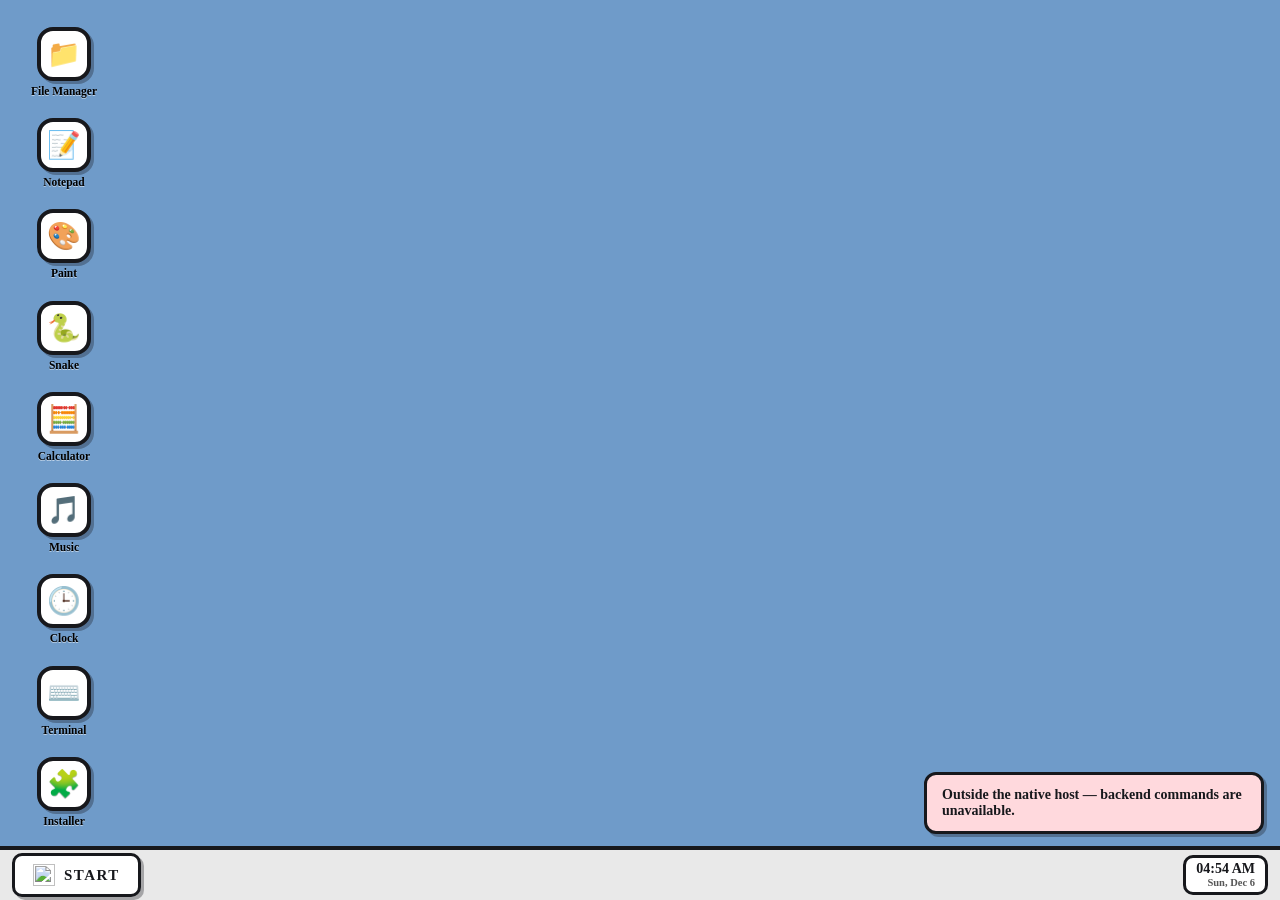
==== wwwroot/index.html @ 247788a1 "Build ByteSize OS desktop shell Add a .NET 8 WinForms host with WebView2 and a JavaScript message br" ====
<!DOCTYPE html>
<html lang="en">
<head>
  <meta charset="utf-8" />
  <meta name="viewport" content="width=device-width, initial-scale=1, viewport-fit=cover" />
  <meta http-equiv="Content-Security-Policy"
        content="default-src 'self'; style-src 'self' 'unsafe-inline'; script-src 'self' 'unsafe-inline'; img-src 'self' data: blob:; frame-src 'self' data: blob: about:; child-src 'self' data: blob: about:; object-src 'none';" />
  <title>ByteSize OS</title>
  <link rel="icon" href="/assets/app-icon.png" />
  <link rel="stylesheet" href="css/style.css" />
</head>
<body>
  <div class="os" id="os">
    <!-- Desktop: wallpapers live in assets/wallpapers (default Kat) -->
    <div class="desktop" id="desktop">
      <div class="desktop__pattern" aria-hidden="true"></div>

      <!-- Left dock -->
      <aside class="dock" id="dock" aria-label="Applications"></aside>

      <!-- Window layer -->
      <main class="windows" id="windows" aria-label="Open windows"></main>

      <!-- Bottom taskbar -->
      <footer class="taskbar" id="taskbar">
        <button class="start-button" id="start-button">
          <img class="start-button__icon" src="/assets/app-icon.png" alt="" /> START
        </button>
        <div class="taskbar__items" id="taskbar-items"></div>
        <div class="taskbar__clock" id="taskbar-clock">
          <span id="clock-time">--:--</span>
          <small id="clock-date">—</small>
        </div>
      </footer>

      <!-- Start menu -->
      <div class="start-menu" id="start-menu" hidden>
        <div class="start-menu__title">ByteSize <b>OS</b></div>
        <div class="start-menu__stats" id="start-menu__stats">
          <span>CPU <b id="sm-cpu">—</b></span>
          <span>RAM <b id="sm-ram">—</b></span>
        </div>
        <div class="start-menu__apps" id="start-menu__apps"></div>
      </div>
    </div>
  </div>

  <div class="toasts" id="toasts" aria-live="polite"></div>
  <div class="modal-host" id="modal-host" hidden></div>

  <script src="js/bridge.js"></script>
  <script src="js/app.js"></script>
</body>
</html>
---- wwwroot/css/style.css ----
/* ==========================================================================
   ByteSize OS — "Family A" theme
   Playful retro cartoon shell: bold outlines, chunky shadows, vibrant accents.
   ========================================================================== */

:root {
  --ink: #17181c;
  --desktop-1: #86add6;
  --desktop-2: #6f9bc9;
  --panel: #ffffff;
  --taskbar: #e9e9e9;
  --accent: #4cc2ff;
  --good: #2ed573;
  --warn: #ffb547;
  --bad: #ff4757;
  --font: "Comic Sans MS", "Chalkboard SE", "Comic Neue", "Segoe Print", "Bradley Hand", cursive;
  --hard-shadow: 6px 6px 0 rgba(23, 24, 28, 0.30);
  --hard-shadow-sm: 3px 3px 0 rgba(23, 24, 28, 0.32);
}

* { box-sizing: border-box; }

html, body {
  margin: 0;
  height: 100%;
  overflow: hidden;
  background: var(--desktop-2);
  color: var(--ink);
  font-family: var(--font);
  font-size: 14px;
  -webkit-user-select: none;
  user-select: none;
  cursor: default;
}

button, input, textarea { font-family: inherit; color: inherit; }
button { cursor: pointer; }

::-webkit-scrollbar { width: 14px; height: 14px; }
::-webkit-scrollbar-track { background: rgba(23, 24, 28, 0.08); }
::-webkit-scrollbar-thumb {
  background: #b7c6d8;
  border: 3px solid var(--panel);
  border-radius: 999px;
}
::-webkit-scrollbar-thumb:hover { background: #9fb2c8; }

/* Desktop ------------------------------------------------------------------ */
.os { position: fixed; inset: 0; }
.desktop {
  position: absolute;
  inset: 0;
  background-color: var(--desktop-2);
}

/* Default wallpaper: Kat */
#desktop {
  background-image: url("/assets/wallpapers/katdefaultbackground.png");
  background-size: cover;
  background-position: center;
  background-repeat: no-repeat;
}

/* Classic Blueprint Grid */
body[data-wallpaper="blueprint"] #desktop {
  background-color: #1c4f86;
  background-image:
    linear-gradient(rgba(255, 255, 255, 0.22) 1px, transparent 1px),
    linear-gradient(90deg, rgba(255, 255, 255, 0.22) 1px, transparent 1px);
  background-size: 32px 32px, 32px 32px;
  background-position: center, center;
  background-repeat: repeat, repeat;
}

/* The dotted texture only reads well on flat colors, so it sleeps during
   image wallpapers. */
.desktop__pattern { display: none; }

/* Custom wallpaper is applied as an inline background by JS. */

/* Left dock ---------------------------------------------------------------- */
.dock {
  position: absolute;
  left: 10px;
  top: 10px;
  bottom: 64px;
  width: 108px;
  display: flex;
  flex-direction: column;
  align-items: center;
  gap: 4px;
  padding: 8px 6px;
  overflow-y: auto;
  overflow-x: hidden;
  z-index: 20;
}
.dock::-webkit-scrollbar { width: 8px; }
.dock::-webkit-scrollbar-thumb { border-width: 2px; }

.dock__icon {
  display: flex;
  flex-direction: column;
  align-items: center;
  gap: 4px;
  width: 96px;
  padding: 6px 2px 4px;
  border-radius: 16px;
  border: 3px solid transparent;
  background: transparent;
}
.dock__icon:hover { background: rgba(255, 255, 255, 0.45); border-color: var(--ink); }
.dock__icon:active { transform: translateY(2px); }

.dock__glyph {
  display: grid;
  place-items: center;
  width: 54px;
  height: 54px;
  font-size: 27px;
  border-radius: 16px;
  background: #fff;
  border: 4px solid var(--ink);
  box-shadow: var(--hard-shadow-sm);
}
.dock__label {
  font-size: 11.5px;
  font-weight: 700;
  color: #000;
  text-align: center;
  line-height: 1.15;
  text-shadow: 0 1px 0 rgba(255, 255, 255, 0.55);
}

body.hide-dock-labels .dock__label { display: none; }
body.hide-dock-labels .dock__icon { padding: 6px 2px 8px; }

/* Window layer ------------------------------------------------------------- */
.windows {
  position: absolute;
  inset: 8px 8px 62px 124px;
  overflow: hidden;
  pointer-events: none;
  z-index: 100;
}

.window {
  position: absolute;
  display: flex;
  flex-direction: column;
  min-width: 340px;
  min-height: 220px;
  background: var(--panel);
  border: 4px solid var(--ink);
  border-radius: 14px;
  box-shadow: var(--hard-shadow);
  overflow: hidden;
  pointer-events: auto;
  animation: pop-in 0.14s ease-out;
}
@keyframes pop-in {
  from { opacity: 0; transform: translateY(10px) scale(0.97); }
  to   { opacity: 1; transform: none; }
}
.window--focused { box-shadow: 8px 8px 0 rgba(23, 24, 28, 0.42); }
.window--maximized { border-radius: 8px; }

/* Window styles — pick one in Settings → Appearance.
   The base look above is "drawn"; the others layer on top. */
body[data-window-style="bubbly"] .window { border-radius: 26px; }
body[data-window-style="bubbly"] .window__bar { border-radius: 21px 21px 0 0; }
body[data-window-style="bubbly"] .notch { border-radius: 50%; }
body[data-window-style="bubbly"] .window__resize { border-radius: 0 0 20px 0; }

body[data-window-style="1995"] .window {
  border-radius: 0;
  border: 3px solid #000;
  background: #c0c0c0;
  box-shadow: 2px 2px 0 rgba(0, 0, 0, 0.5);
}
body[data-window-style="1995"] .window--focused { box-shadow: 3px 3px 0 rgba(0, 0, 0, 0.55); }
body[data-window-style="1995"] .window__bar {
  border-radius: 0;
  background: linear-gradient(90deg, #000080, #1084d0);
}
body[data-window-style="1995"] .window__title { color: #fff; text-shadow: none; }
body[data-window-style="1995"] .window__icon { filter: none; }
body[data-window-style="1995"] .window__body { background: #c0c0c0; }
body[data-window-style="1995"] .notch {
  border-radius: 0;
  border: 2px outset #ffffff;
  background: #c0c0c0;
  box-shadow: none;
  transition: none;
}
body[data-window-style="1995"] .notch--min,
body[data-window-style="1995"] .notch--max,
body[data-window-style="1995"] .notch--close { background: #c0c0c0; }
body[data-window-style="1995"] .notch:hover,
body[data-window-style="1995"] .notch:active { transform: none; }

body[data-window-style="squares"] .window { border-radius: 0; border-width: 5px; }
body[data-window-style="squares"] .window__bar { border-radius: 0; }
body[data-window-style="squares"] .notch { border-radius: 6px; }
body[data-window-style="squares"] .window__resize { border-radius: 0; }

.window__bar {
  display: flex;
  align-items: center;
  gap: 10px;
  height: 46px;
  padding: 0 8px 0 14px;
  background: var(--app-accent, var(--accent));
  cursor: grab;
}
.window__bar:active { cursor: grabbing; }
.window__icon { font-size: 18px; filter: drop-shadow(0 1px 0 rgba(255, 255, 255, 0.5)); }
.window__title {
  flex: 1;
  font-size: 15.5px;
  font-weight: 700;
  color: var(--ink);
  white-space: nowrap;
  overflow: hidden;
  text-overflow: ellipsis;
  text-shadow: 0 1px 0 rgba(255, 255, 255, 0.45);
}

/* Custom "notch" controls */
.notches { display: flex; gap: 7px; }
.notch {
  width: 27px;
  height: 27px;
  padding: 0;
  border-radius: 50%;
  border: 3px solid var(--ink);
  background: #fff;
  color: var(--ink);
  font-size: 13px;
  font-weight: 800;
  line-height: 1;
  display: grid;
  place-items: center;
  box-shadow: 2px 2px 0 rgba(23, 24, 28, 0.38);
  transition: transform 0.08s ease;
}
.notch:hover { transform: translateY(-1px); }
.notch:active { transform: translateY(1px); box-shadow: 1px 1px 0 rgba(23, 24, 28, 0.38); }
.notch--min { background: #fff4c2; }
.notch--max { background: #c9f7d8; }
.notch--close { background: #ffd2d6; }

.window__body { flex: 1; overflow: auto; padding: 14px; color: var(--ink); }

.window__resize {
  position: absolute;
  right: 0;
  bottom: 0;
  width: 20px;
  height: 20px;
  cursor: nwse-resize;
  background: linear-gradient(135deg, transparent 52%, rgba(23, 24, 28, 0.4) 52%);
}

/* Taskbar ------------------------------------------------------------------ */
.taskbar {
  position: absolute;
  left: 0;
  right: 0;
  bottom: 0;
  height: 54px;
  display: flex;
  align-items: center;
  gap: 10px;
  padding: 0 12px;
  background: var(--taskbar);
  border-top: 4px solid var(--ink);
  z-index: 500;
}

.start-button {
  display: flex;
  align-items: center;
  gap: 9px;
  padding: 8px 18px;
  border: 3px solid var(--ink);
  border-radius: 10px;
  background: #ffffff;
  color: var(--ink);
  font-size: 15px;
  font-weight: 800;
  letter-spacing: 1.5px;
  box-shadow: var(--hard-shadow-sm);
}
.start-button:active { transform: translate(2px, 2px); box-shadow: 1px 1px 0 rgba(23, 24, 28, 0.32); }
.start-button__icon { width: 22px; height: 22px; object-fit: contain; }
.start-button__flag { font-size: 13px; }

.taskbar__items {
  flex: 1;
  display: flex;
  align-items: center;
  gap: 7px;
  overflow-x: auto;
  scrollbar-width: none;
}
.taskbar__items::-webkit-scrollbar { display: none; }

.task-button {
  display: flex;
  align-items: center;
  gap: 8px;
  max-width: 210px;
  padding: 8px 14px;
  border: 3px solid var(--ink);
  border-radius: 10px;
  background: #fff;
  font-weight: 700;
  white-space: nowrap;
  overflow: hidden;
  text-overflow: ellipsis;
  box-shadow: 2px 2px 0 rgba(23, 24, 28, 0.25);
}
.task-button:hover { background: #f2f2f2; }
.task-button--active {
  background: var(--task-accent, var(--accent));
  transform: translate(1px, 1px);
  box-shadow: inset 2px 2px 0 rgba(23, 24, 28, 0.18);
}

.taskbar__clock {
  display: flex;
  flex-direction: column;
  align-items: flex-end;
  line-height: 1.05;
  padding: 4px 10px;
  border: 3px solid var(--ink);
  border-radius: 10px;
  background: #fff;
  font-weight: 700;
}
.taskbar__clock small { font-size: 10.5px; color: #555; }

/* Start menu --------------------------------------------------------------- */
.start-menu {
  position: absolute;
  left: 12px;
  bottom: 60px;
  width: 340px;
  max-height: 70vh;
  display: flex;
  flex-direction: column;
  background: var(--panel);
  border: 4px solid var(--ink);
  border-radius: 16px;
  box-shadow: var(--hard-shadow);
  z-index: 600;
  overflow: hidden;
  animation: pop-in 0.12s ease-out;
}
.start-menu[hidden] { display: none; }
.start-menu__title {
  padding: 12px 16px;
  background: #ffffff;
  border-bottom: 4px solid var(--ink);
  font-size: 18px;
}
.start-menu__title b { color: var(--ink); }

.start-menu__stats {
  display: flex;
  gap: 10px;
  padding: 10px 14px;
  border-bottom: 3px dashed rgba(23, 24, 28, 0.25);
  font-size: 12.5px;
}
.start-menu__stats span {
  flex: 1;
  padding: 6px 10px;
  border: 3px solid var(--ink);
  border-radius: 10px;
  background: #ffffff;
}

.start-menu__apps { padding: 8px; overflow: auto; display: flex; flex-direction: column; gap: 4px; }
.start-menu__item {
  display: flex;
  align-items: center;
  gap: 12px;
  width: 100%;
  padding: 9px 12px;
  border: 3px solid transparent;
  border-radius: 10px;
  background: transparent;
  text-align: left;
  font-weight: 700;
}
.start-menu__item:hover { background: #eef4ff; border-color: var(--ink); }
.start-menu__item .glyph {
  width: 34px; height: 34px;
  display: grid; place-items: center;
  font-size: 18px;
  border-radius: 9px;
  border: 3px solid var(--ink);
  background: #fff;
}
.start-menu__item small { margin-left: auto; color: #666; font-weight: 400; }

/* Modals (in-app file dialog / prompt) ------------------------------------- */
.modal-host { position: fixed; inset: 0; z-index: 4000; }
.modal-host[hidden] { display: none; }
.modal-backdrop { position: absolute; inset: 0; background: rgba(23, 24, 28, 0.45); }

.modal {
  position: absolute;
  top: 50%;
  left: 50%;
  transform: translate(-50%, -50%);
  width: min(560px, 92vw);
  max-height: 82vh;
  display: flex;
  flex-direction: column;
  background: var(--panel);
  border: 4px solid var(--ink);
  border-radius: 16px;
  box-shadow: var(--hard-shadow);
  overflow: hidden;
}
.modal__bar {
  padding: 10px 16px;
  background: var(--modal-accent, var(--accent));
  border-bottom: 4px solid var(--ink);
  font-size: 16px;
  font-weight: 700;
}
.modal__body { padding: 14px; overflow: auto; }
.modal__foot {
  display: flex;
  justify-content: flex-end;
  gap: 10px;
  padding: 12px 14px;
  border-top: 4px solid var(--ink);
  background: #f6f6f6;
}

/* Buttons (shared) --------------------------------------------------------- */
.btn {
  padding: 8px 16px;
  border: 3px solid var(--ink);
  border-radius: 10px;
  background: #fff;
  font-weight: 700;
  box-shadow: var(--hard-shadow-sm);
}
.btn:hover { background: #f0f5ff; }
.btn:active { transform: translate(2px, 2px); box-shadow: 1px 1px 0 rgba(23, 24, 28, 0.32); }
.btn--primary { background: linear-gradient(#b7f0c2, #63d97e); }
.btn--danger { background: linear-gradient(#ffc2c7, #ff7a86); }
.btn--accent { background: var(--app-accent, var(--accent)); }
.btn[disabled] { opacity: 0.5; pointer-events: none; }

.field {
  width: 100%;
  padding: 9px 12px;
  border: 3px solid var(--ink);
  border-radius: 10px;
  background: #fff;
  font-size: 14px;
  -webkit-user-select: text;
  user-select: text;
  cursor: text;
}
textarea.field { resize: none; }

.row { display: flex; align-items: center; gap: 10px; }
.col { display: flex; flex-direction: column; gap: 10px; }
.spacer { flex: 1; }
.muted { color: #666; }
.mono { font-family: "Cascadia Code", Consolas, monospace; font-size: 12.5px; }
.chip {
  padding: 4px 10px;
  border: 3px solid var(--ink);
  border-radius: 999px;
  background: #fff;
  font-size: 11.5px;
  font-weight: 700;
}

/* Toasts ------------------------------------------------------------------- */
.toasts {
  position: fixed;
  right: 16px;
  bottom: 66px;
  display: flex;
  flex-direction: column;
  gap: 8px;
  z-index: 5000;
}
.toast {
  min-width: 220px;
  max-width: 340px;
  padding: 12px 15px;
  border: 3px solid var(--ink);
  border-radius: 12px;
  background: #fff;
  box-shadow: var(--hard-shadow-sm);
  font-weight: 700;
  animation: pop-in 0.16s ease-out;
}
.toast--good { background: #d9f7e3; }
.toast--error { background: #ffd9dd; }

/* ==========================================================================
   Applications
   ========================================================================== */

/* Toolbar ------------------------------------------------------------------ */
.toolbar { display: flex; align-items: center; gap: 8px; flex-wrap: wrap; margin-bottom: 12px; }

/* File manager ------------------------------------------------------------- */
.crumbs {
  display: flex;
  align-items: center;
  gap: 3px;
  flex-wrap: wrap;
  margin-bottom: 10px;
  padding: 6px;
  border: 3px solid var(--ink);
  border-radius: 10px;
  background: #f4f8ff;
}
.crumbs button {
  border: 2px solid transparent;
  border-radius: 8px;
  background: transparent;
  padding: 3px 8px;
  font-weight: 700;
  color: #1d6fd0;
}
.crumbs button:hover { background: #dbe9ff; border-color: var(--ink); }
.crumbs__sep { color: #8894a6; }

.filelist { display: flex; flex-direction: column; gap: 3px; }
.file {
  display: flex;
  align-items: center;
  gap: 10px;
  padding: 7px 10px;
  border: 3px solid transparent;
  border-radius: 10px;
  background: transparent;
  text-align: left;
  width: 100%;
  font-weight: 700;
}
.file:hover { background: #eef4ff; border-color: var(--ink); }
.file--selected { background: #ffe9a8; border-color: var(--ink); }
.file__glyph { width: 22px; text-align: center; font-size: 16px; }
.file__name { flex: 1; overflow: hidden; text-overflow: ellipsis; white-space: nowrap; }
.file__size { color: #666; font-size: 12px; font-variant-numeric: tabular-nums; }

/* Notepad ------------------------------------------------------------------ */
.notepad { display: flex; flex-direction: column; height: 100%; margin: -14px; }
.notepad__area {
  flex: 1;
  border: 0;
  outline: none;
  padding: 14px;
  background: #fffdf3;
  font-family: "Cascadia Code", Consolas, monospace;
  font-size: 14px;
  line-height: 1.6;
  resize: none;
  -webkit-user-select: text;
  user-select: text;
  cursor: text;
  background-image: repeating-linear-gradient(#fffdf3 0 27px, #ffe9a8 27px 28px);
}
.notepad__status {
  display: flex;
  gap: 14px;
  padding: 7px 14px;
  border-top: 3px solid var(--ink);
  background: #fff4c2;
  font-size: 12px;
  font-weight: 700;
}

/* Paint -------------------------------------------------------------------- */
.paint { display: flex; flex-direction: column; gap: 10px; height: 100%; margin: -14px; padding: 12px; background: #fff; }
.paint__tools { display: flex; align-items: center; gap: 8px; flex-wrap: wrap; }
.paint__swatches { display: flex; gap: 5px; }
.swatch {
  width: 26px; height: 26px;
  border: 3px solid var(--ink);
  border-radius: 8px;
  padding: 0;
}
.swatch--active { outline: 3px solid #1d6fd0; outline-offset: 2px; }
.paint__stage {
  flex: 1;
  min-height: 260px;
  border: 4px solid var(--ink);
  border-radius: 12px;
  background:
    linear-gradient(45deg, #ececec 25%, transparent 25%, transparent 75%, #ececec 75%),
    linear-gradient(45deg, #ececec 25%, #fff 25%, #fff 75%, #ececec 75%);
  background-size: 24px 24px;
  background-position: 0 0, 12px 12px;
  overflow: hidden;
  display: grid;
  place-items: center;
}
.paint__stage canvas {
  background: transparent;
  cursor: crosshair;
  display: block;
  max-width: 100%;
  max-height: 100%;
  touch-action: none;
}
.paint__picker {
  width: 42px; height: 32px;
  padding: 2px;
  border: 3px solid var(--ink);
  border-radius: 8px;
  background: #fff;
  cursor: pointer;
}
.paint__resize {
  display: flex; align-items: center; gap: 8px; flex-wrap: wrap;
  padding: 8px 10px;
  border: 3px solid var(--ink);
  border-radius: 10px;
  background: #fff;
}
.paint__resize input[type="number"] {
  width: 76px;
  padding: 5px 8px;
  border: 3px solid var(--ink);
  border-radius: 8px;
  font-family: inherit;
  font-size: inherit;
}
.paint__resize label { display: inline-flex; align-items: center; gap: 5px; }

/* Snake -------------------------------------------------------------------- */
.snake { display: flex; flex-direction: column; align-items: center; gap: 10px; height: 100%; margin: -14px; padding: 12px; background: #f3ecff; }
.snake__hud { display: flex; gap: 10px; width: 100%; }
.snake__hud .chip { background: #fff; }
.snake__board {
  border: 4px solid var(--ink);
  border-radius: 12px;
  background: #e9fbe9;
  box-shadow: var(--hard-shadow-sm);
  image-rendering: pixelated;
}
.snake__hint { font-size: 12px; color: #5b5b73; }

/* Terminal ----------------------------------------------------------------- */
.terminal { display: flex; flex-direction: column; height: 100%; margin: -14px; background: #0d1a12; color: #b8ffcf; }
.terminal__out { flex: 1; overflow: auto; padding: 12px 14px; font-family: "Cascadia Code", Consolas, monospace; font-size: 12.5px; white-space: pre-wrap; word-break: break-word; -webkit-user-select: text; user-select: text; }
.terminal__line { line-height: 1.55; }
.terminal__line--cmd { color: #ffd000; }
.terminal__line--err { color: #ff8b95; }
.terminal__line--ok { color: #7fe6ff; }
.terminal__input { display: flex; align-items: center; gap: 8px; padding: 10px 14px; border-top: 3px solid #2ed573; }
.terminal__prompt { color: #2ed573; font-family: "Cascadia Code", Consolas, monospace; font-weight: 700; }
.terminal__field { flex: 1; border: 0; background: transparent; color: #d8ffe6; font-family: "Cascadia Code", Consolas, monospace; font-size: 12.5px; outline: none; -webkit-user-select: text; user-select: text; cursor: text; }

/* Settings ----------------------------------------------------------------- */
.setting-block { padding: 12px; border: 3px solid var(--ink); border-radius: 12px; background: #f7f9ff; margin-bottom: 12px; }
.setting-block h3 { margin: 0 0 10px; font-size: 15px; }
.swatch-row { display: flex; gap: 8px; flex-wrap: wrap; }
.pick {
  width: 60px; height: 40px;
  border: 3px solid var(--ink);
  border-radius: 10px;
  padding: 0;
  box-shadow: var(--hard-shadow-sm);
}
.pick--active { outline: 3px solid #1d6fd0; outline-offset: 2px; }
.option-grid { display: flex; gap: 8px; flex-wrap: wrap; }
.option {
  padding: 8px 14px;
  border: 3px solid var(--ink);
  border-radius: 10px;
  background: #fff;
  font-weight: 700;
}
.option--active { background: var(--accent); }

/* Settings tabs + wallpaper picker ------------------------------------------- */
.tabs { display: flex; gap: 8px; margin-bottom: 12px; }
.tab {
  padding: 8px 16px;
  border: 3px solid var(--ink);
  border-bottom-width: 0;
  border-radius: 12px 12px 0 0;
  background: #e8eef8;
  font-weight: 700;
}
.tab--active { background: var(--accent); }

.wallpaper-grid { display: grid; grid-template-columns: 1fr 1fr; gap: 12px; }
.wallpaper-card {
  display: block; width: 100%; padding: 0;
  border: 4px solid var(--ink);
  border-radius: 14px;
  background: #fff;
  overflow: hidden;
  box-shadow: var(--hard-shadow-sm);
}
.wallpaper-card--active { outline: 4px solid #1d6fd0; outline-offset: 3px; }
.wallpaper-card__thumb {
  height: 118px;
  background-color: #2b5c8a;
  background-size: cover;
  background-position: center;
}
.wallpaper-card__thumb--blueprint {
  background-color: #1c4f86;
  background-image:
    linear-gradient(rgba(255, 255, 255, 0.28) 1px, transparent 1px),
    linear-gradient(90deg, rgba(255, 255, 255, 0.28) 1px, transparent 1px);
  background-size: 30px 30px, 30px 30px;
}
.wallpaper-card__label {
  padding: 9px 10px;
  border-top: 3px solid var(--ink);
  font-weight: 700;
  text-align: left;
}

/* About -------------------------------------------------------------------- */
.about { display: flex; flex-direction: column; gap: 14px; }
.about__hero { display: flex; align-items: center; gap: 16px; }
.about__logo {
  display: grid; place-items: center;
  width: 66px; height: 66px; border-radius: 18px;
  font-size: 32px; font-weight: 800; color: #06111c;
  border: 4px solid var(--ink);
  background: linear-gradient(135deg, #ffd000, #ff9f43);
  box-shadow: var(--hard-shadow-sm);
}
.about__facts { display: grid; grid-template-columns: auto 1fr; gap: 8px 18px; font-size: 13px; }
.about__facts dt { color: #666; font-weight: 700; }
.about__facts dd { margin: 0; font-variant-numeric: tabular-nums; }

/* Installer ---------------------------------------------------------------- */
.install-item {
  display: flex; align-items: center; gap: 12px;
  padding: 10px 12px;
  border: 3px solid var(--ink);
  border-radius: 12px;
  background: #fff;
  margin-bottom: 8px;
}
.install-item__glyph {
  width: 40px; height: 40px; display: grid; place-items: center;
  font-size: 20px; border: 3px solid var(--ink); border-radius: 10px; background: #f7f9ff;
}

/* Pixoogle ----------------------------------------------------------------- */
.pixoogle { display: flex; flex-direction: column; gap: 14px; align-items: center; padding-top: 18px; }
.pixoogle__logo { font-size: 40px; font-weight: 800; letter-spacing: 1px; }
.pixoogle__logo b { color: #1e90ff; }
.pixoogle__logo .c1 { color: #ff9f43; } .pixoogle__logo .c2 { color: #2ed573; } .pixoogle__logo .c3 { color: #ff4757; }
.pixoogle__search { display: flex; gap: 8px; width: 100%; max-width: 460px; }
.pixoogle__meta { width: 100%; max-width: 460px; font-size: 12.5px; min-height: 16px; }
.pixoogle__results { width: 100%; max-width: 640px; padding: 0 8px 10px; }
.result {
  display: block; width: 100%; text-align: left;
  padding: 9px 12px; margin-bottom: 6px;
  border: 3px solid var(--ink); border-radius: 10px; background: #fff;
}
.result b { display: block; font-size: 14px; }
.result:hover { background: #eef4ff; }
.result small { display: block; color: #666; font-weight: 400; margin-top: 2px; }
.wiki {
  max-height: 330px; overflow: auto;
  padding: 10px 12px;
  border: 3px solid var(--ink); border-radius: 10px;
  background: #fff; font-size: 13.5px; line-height: 1.5;
  -webkit-user-select: text; user-select: text;
}
.wiki p { margin: 0 0 10px; }

/* Installed ZIP apps -------------------------------------------------------- */
.inst-frame { width: 100%; height: 100%; border: 0; background: #fff; display: block; }

/* Installer ----------------------------------------------------------------- */
.installer { display: flex; flex-direction: column; gap: 18px; overflow: auto; height: 100%; }
.installer section { background: #fff; border: 3px solid var(--ink); border-radius: 14px; padding: 14px 16px; box-shadow: var(--hard-shadow-sm); }
.inst-title { margin: 0 0 6px; font-size: 16px; }
.inst-list { margin-top: 12px; }
.row { display: flex; align-items: center; gap: 10px; flex-wrap: wrap; }

/* Calculator ---------------------------------------------------------------- */
.calc { display: flex; flex-direction: column; gap: 12px; height: 100%; padding: 12px; box-sizing: border-box; }
.calc__screen {
  background: #10141c; color: #4cf0a0; font-family: "Cascadia Code", Consolas, monospace;
  text-align: right; padding: 12px 16px; border: 3px solid var(--ink);
  border-radius: 12px; overflow: hidden; white-space: nowrap; user-select: text; -webkit-user-select: text;
  min-height: 60px; box-sizing: border-box; font-variant-numeric: tabular-nums;
}
.calc__keys { display: grid; grid-template-columns: repeat(4, 1fr); gap: 8px; flex: 1; }
.calc__key {
  font-family: inherit; font-weight: 800; font-size: 19px; color: var(--ink);
  background: #fff; border: 3px solid var(--ink); border-radius: 12px;
  box-shadow: var(--hard-shadow-sm); cursor: pointer; padding: 0;
}
.calc__key:active { transform: translate(2px, 2px); box-shadow: 1px 1px 0 rgba(23, 24, 28, 0.32); }
.calc__key--fn { color: #fff; background: #ff9f43; }
.calc__key--eq { grid-column: span 4; color: #fff; background: #4cc2ff; font-size: 20px; }

/* Music (lo-fi synth radio) ------------------------------------------------- */
.music { display: flex; flex-direction: column; gap: 12px; height: 100%; padding: 12px; overflow: auto; box-sizing: border-box; }
.music__deck { display: flex; align-items: center; gap: 14px; border: 3px solid var(--ink); border-radius: 14px; background: #fff; padding: 12px; box-shadow: var(--hard-shadow-sm); }
.music__art { width: 64px; height: 64px; display: grid; place-items: center; font-size: 30px; border: 4px solid var(--ink); border-radius: 16px; background: linear-gradient(150deg, #fde7ff, #e7f0ff); box-shadow: var(--hard-shadow-sm); }
.music__now { flex: 1; display: flex; flex-direction: column; gap: 2px; min-width: 0; }
.music__eq { display: flex; align-items: flex-end; gap: 3px; height: 26px; }
.music__eq i { width: 5px; height: 4px; border-radius: 3px; background: #a55eea; }
.music--playing .music__eq i { animation: music-spring 0.55s ease-in-out infinite alternate; }
.music--playing .music__eq i:nth-child(2n) { animation-delay: 0.18s; }
.music--playing .music__eq i:nth-child(3n) { animation-delay: 0.32s; }
@keyframes music-spring { from { height: 4px; } to { height: 24px; } }
.music__controls { display: flex; align-items: center; gap: 8px; }
.music__play { font-size: 16px; }
.music__vol { flex: 1; accent-color: #a55eea; min-width: 60px; }
.music__tracks { display: flex; flex-direction: column; gap: 6px; }
.music__track {
  display: flex; align-items: center; gap: 10px; text-align: left; font-family: inherit;
  font-weight: 700; font-size: 13.5px; color: var(--ink); padding: 9px 12px;
  border: 3px solid var(--ink); border-radius: 12px; background: #fff; cursor: pointer; box-shadow: var(--hard-shadow-sm);
}
.music__track--active { background: #f0e6ff; }
.music__track:active { transform: translate(2px, 2px); box-shadow: 1px 1px 0 rgba(23, 24, 28, 0.32); }

/* Clock --------------------------------------------------------------------- */
.clock { display: flex; flex-direction: column; align-items: center; gap: 8px; height: 100%; padding: 12px; overflow: auto; box-sizing: border-box; }
.clock__face { width: 150px; height: 150px; filter: drop-shadow(4px 4px 0 rgba(23, 24, 28, 0.18)); }
.clock__rim { fill: #fff; stroke: var(--ink); stroke-width: 4; }
.clock__tick { stroke: var(--ink); stroke-width: 2.5; stroke-linecap: round; }
.clock__hand { stroke: var(--ink); stroke-width: 5; stroke-linecap: round; }
.clock__hand--h { stroke-width: 6; }
.clock__hand--m { stroke-width: 4; }
.clock__hand--s { stroke: #ff4757; stroke-width: 2; }
.clock__hub { fill: var(--ink); }
.clock__digital { font-size: 26px; font-weight: 800; letter-spacing: 1px; font-variant-numeric: tabular-nums; }
.clock__date { font-size: 13px; color: #666; font-weight: 700; }
.clock__cal { margin-top: 4px; width: 100%; max-width: 280px; border: 3px solid var(--ink); border-radius: 12px; background: #fff; box-shadow: var(--hard-shadow-sm); }
.clock__cal-head { text-align: center; font-weight: 800; padding: 7px; border-bottom: 2px solid var(--ink); background: #fff3cd; }
.clock__cal-week { display: grid; grid-template-columns: repeat(7, 1fr); padding: 4px 6px; font-weight: 800; font-size: 11px; color: #777; text-align: center; }
.clock__cal-grid { display: grid; grid-template-columns: repeat(7, 1fr); gap: 1px; padding: 0 6px 6px; text-align: center; font-weight: 700; font-size: 12.5px; }
.clock__cal-grid span { padding: 4px 0; border-radius: 6px; }
.clock__cal-today { background: #4cc2ff; color: #fff; box-shadow: 2px 2px 0 rgba(23, 24, 28, 0.25); }

/* Code Studio (C / C++ / Rust / C#) ----------------------------------------- */
.studio { display: flex; flex-direction: column; gap: 10px; height: 100%; padding: 12px; box-sizing: border-box; }
.studio__tabs { display: flex; gap: 8px; flex-wrap: wrap; }
.studio__toolbar { display: flex; align-items: center; gap: 12px; flex-wrap: wrap; }
.studio__admin { display: flex; align-items: center; gap: 6px; font-weight: 700; }
.studio__admin input { accent-color: var(--bad); }
.studio__status { margin-left: auto; font-weight: 700; }
.studio__editor {
  flex: 1; min-height: 150px; width: 100%; box-sizing: border-box; resize: none;
  border: 3px solid var(--ink); border-radius: 12px; padding: 10px 12px;
  background: #fbfdff; font-family: "Cascadia Code", Consolas, monospace; font-size: 13px;
  line-height: 1.5; white-space: pre; overflow: auto; tab-size: 4;
  -webkit-user-select: text; user-select: text; cursor: text;
}
.studio__output {
  height: 160px; overflow: auto; margin: 0; padding: 10px 12px; box-sizing: border-box;
  border: 3px solid var(--ink); border-radius: 12px;
  background: #10131a; color: #7cfc9a; font-family: "Cascadia Code", Consolas, monospace;
  font-size: 12.5px; line-height: 1.45; white-space: pre-wrap; word-break: break-word;
  -webkit-user-select: text; user-select: text;
}
.option--unavailable { opacity: 0.45; }
.text-good { color: var(--good); }
.text-bad { color: var(--bad); }
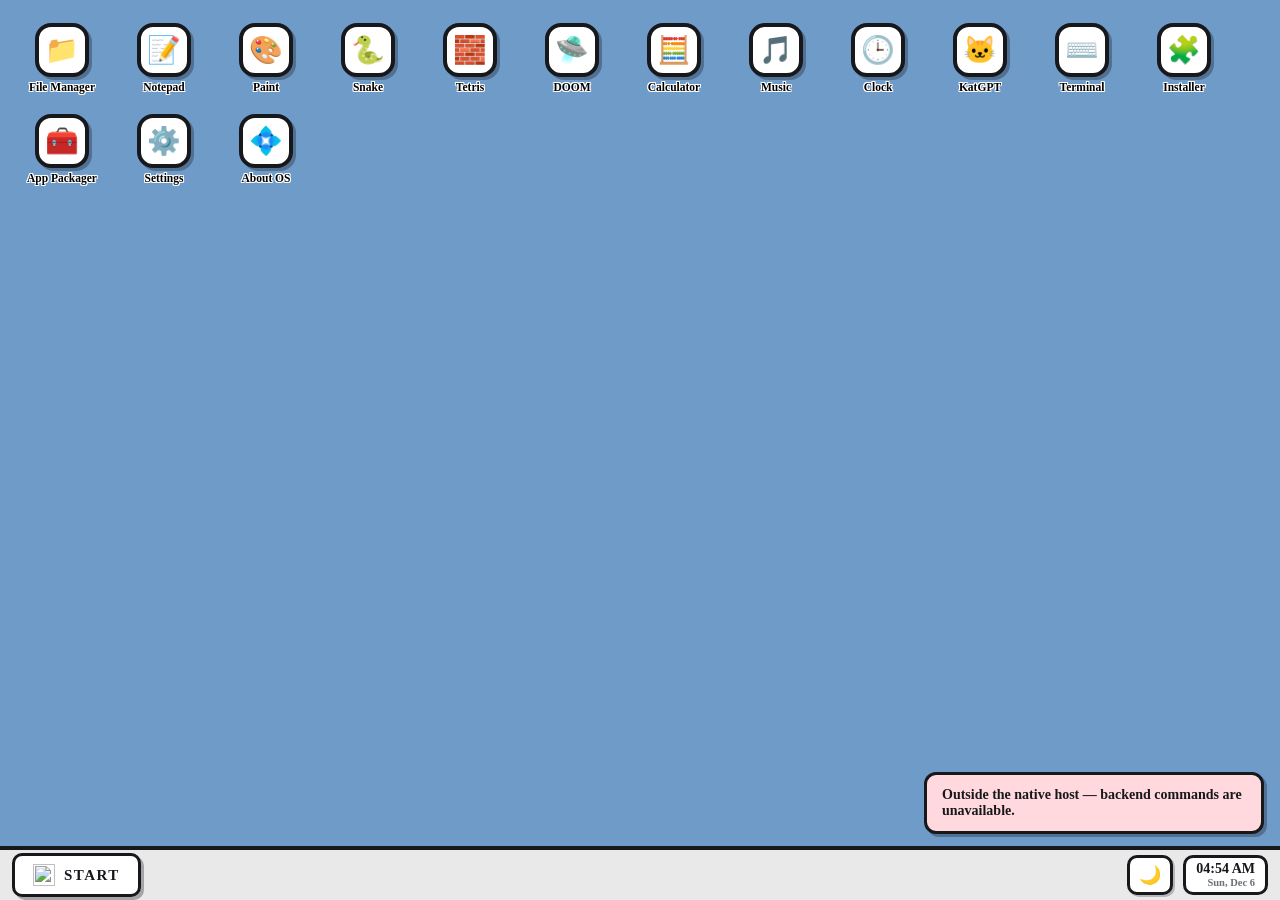
==== commit e7e8817e: "Release ByteSize OS v0.2.0 Refresh the shell with dark mode, zoom controls, desktop shortcuts, and n" ====
--- a/wwwroot/index.html
+++ b/wwwroot/index.html
@@ -4,7 +4,7 @@
   <meta charset="utf-8" />
   <meta name="viewport" content="width=device-width, initial-scale=1, viewport-fit=cover" />
   <meta http-equiv="Content-Security-Policy"
-        content="default-src 'self'; style-src 'self' 'unsafe-inline'; script-src 'self' 'unsafe-inline'; img-src 'self' data: blob:; frame-src 'self' data: blob: about:; child-src 'self' data: blob: about:; object-src 'none';" />
+        content="default-src 'self'; style-src 'self' 'unsafe-inline'; script-src 'self' 'unsafe-inline' 'wasm-unsafe-eval'; img-src 'self' data: blob:; media-src 'self' data: blob: https://media.bytesizeos.local; frame-src 'self' data: blob: about:; child-src 'self' data: blob: about:; object-src 'none';" />
   <title>ByteSize OS</title>
   <link rel="icon" href="/assets/app-icon.png" />
   <link rel="stylesheet" href="css/style.css" />
@@ -27,6 +27,7 @@
           <img class="start-button__icon" src="/assets/app-icon.png" alt="" /> START
         </button>
         <div class="taskbar__items" id="taskbar-items"></div>
+        <button class="theme-toggle" id="theme-toggle" type="button" title="Switch to dark mode" aria-pressed="false">🌙</button>
         <div class="taskbar__clock" id="taskbar-clock">
           <span id="clock-time">--:--</span>
           <small id="clock-date">—</small>
@@ -35,7 +36,7 @@
 
       <!-- Start menu -->
       <div class="start-menu" id="start-menu" hidden>
-        <div class="start-menu__title">ByteSize <b>OS</b></div>
+        <div class="start-menu__title">ByteSize <b>OS</b> <span class="start-menu__version">v2</span></div>
         <div class="start-menu__stats" id="start-menu__stats">
           <span>CPU <b id="sm-cpu">—</b></span>
           <span>RAM <b id="sm-ram">—</b></span>
--- a/wwwroot/css/style.css
+++ b/wwwroot/css/style.css
@@ -8,7 +8,10 @@
   --desktop-1: #86add6;
   --desktop-2: #6f9bc9;
   --panel: #ffffff;
+  --surface: #ffffff;
+  --surface-2: #f6f6f6;
   --taskbar: #e9e9e9;
+  --muted: #6b6f78;
   --accent: #4cc2ff;
   --good: #2ed573;
   --warn: #ffb547;
@@ -78,26 +81,29 @@
 
 /* Custom wallpaper is applied as an inline background by JS. */
 
-/* Left dock ---------------------------------------------------------------- */
+/* Desktop shortcuts -------------------------------------------------------- */
+/* Shortcuts flow left → right across the desktop, then wrap down to the next
+   row. The grid never scrolls — everything must fit. Empty space lets clicks
+   fall through to the desktop; windows (z-index 100) open on top of the icons. */
 .dock {
   position: absolute;
-  left: 10px;
-  top: 10px;
-  bottom: 64px;
-  width: 108px;
-  display: flex;
-  flex-direction: column;
-  align-items: center;
-  gap: 4px;
-  padding: 8px 6px;
-  overflow-y: auto;
-  overflow-x: hidden;
+  left: 12px;
+  top: 12px;
+  right: 12px;
+  bottom: 66px;
+  display: flex;
+  flex-flow: row wrap;
+  align-content: flex-start;
+  align-items: flex-start;
+  gap: 4px 6px;
+  padding: 2px;
+  overflow: hidden;
   z-index: 20;
-}
-.dock::-webkit-scrollbar { width: 8px; }
-.dock::-webkit-scrollbar-thumb { border-width: 2px; }
+  pointer-events: none;
+}
 
 .dock__icon {
+  pointer-events: auto;
   display: flex;
   flex-direction: column;
   align-items: center;
@@ -118,7 +124,7 @@
   height: 54px;
   font-size: 27px;
   border-radius: 16px;
-  background: #fff;
+  background: var(--surface);
   border: 4px solid var(--ink);
   box-shadow: var(--hard-shadow-sm);
 }
@@ -128,7 +134,13 @@
   color: #000;
   text-align: center;
   line-height: 1.15;
-  text-shadow: 0 1px 0 rgba(255, 255, 255, 0.55);
+  max-width: 92px;
+  overflow-wrap: anywhere;
+  /* Tiny white outline so shortcut text stays readable over dark wallpapers. */
+  text-shadow:
+    -1px -1px 0 #fff, 0 -1px 0 #fff, 1px -1px 0 #fff,
+    -1px 0 0 #fff, 1px 0 0 #fff,
+    -1px 1px 0 #fff, 0 1px 0 #fff, 1px 1px 0 #fff;
 }
 
 body.hide-dock-labels .dock__label { display: none; }
@@ -137,7 +149,7 @@
 /* Window layer ------------------------------------------------------------- */
 .windows {
   position: absolute;
-  inset: 8px 8px 62px 124px;
+  inset: 8px 8px 62px;
   overflow: hidden;
   pointer-events: none;
   z-index: 100;
@@ -233,7 +245,7 @@
   padding: 0;
   border-radius: 50%;
   border: 3px solid var(--ink);
-  background: #fff;
+  background: var(--surface);
   color: var(--ink);
   font-size: 13px;
   font-weight: 800;
@@ -261,6 +273,9 @@
   background: linear-gradient(135deg, transparent 52%, rgba(23, 24, 28, 0.4) 52%);
 }
 
+/* Apps that declare `resizable: false` refuse to be resized or maximized. */
+.window--fixed .window__resize { display: none; }
+
 /* Taskbar ------------------------------------------------------------------ */
 .taskbar {
   position: absolute;
@@ -284,7 +299,7 @@
   padding: 8px 18px;
   border: 3px solid var(--ink);
   border-radius: 10px;
-  background: #ffffff;
+  background: var(--surface);
   color: var(--ink);
   font-size: 15px;
   font-weight: 800;
@@ -313,7 +328,7 @@
   padding: 8px 14px;
   border: 3px solid var(--ink);
   border-radius: 10px;
-  background: #fff;
+  background: var(--surface);
   font-weight: 700;
   white-space: nowrap;
   overflow: hidden;
@@ -335,10 +350,10 @@
   padding: 4px 10px;
   border: 3px solid var(--ink);
   border-radius: 10px;
-  background: #fff;
-  font-weight: 700;
-}
-.taskbar__clock small { font-size: 10.5px; color: #555; }
+  background: var(--surface);
+  font-weight: 700;
+}
+.taskbar__clock small { font-size: 10.5px; color: var(--muted); }
 
 /* Start menu --------------------------------------------------------------- */
 .start-menu {
@@ -360,11 +375,24 @@
 .start-menu[hidden] { display: none; }
 .start-menu__title {
   padding: 12px 16px;
-  background: #ffffff;
+  background: var(--surface);
   border-bottom: 4px solid var(--ink);
   font-size: 18px;
 }
 .start-menu__title b { color: var(--ink); }
+.start-menu__version {
+  display: inline-block;
+  margin-left: 7px;
+  padding: 1px 7px 2px;
+  font-size: 11px;
+  line-height: 1.4;
+  vertical-align: 2px;
+  color: #fff;
+  background: var(--accent);
+  border: 2px solid var(--ink);
+  border-radius: 8px;
+  box-shadow: 2px 2px 0 var(--ink);
+}
 
 .start-menu__stats {
   display: flex;
@@ -378,7 +406,7 @@
   padding: 6px 10px;
   border: 3px solid var(--ink);
   border-radius: 10px;
-  background: #ffffff;
+  background: var(--surface);
 }
 
 .start-menu__apps { padding: 8px; overflow: auto; display: flex; flex-direction: column; gap: 4px; }
@@ -401,9 +429,9 @@
   font-size: 18px;
   border-radius: 9px;
   border: 3px solid var(--ink);
-  background: #fff;
-}
-.start-menu__item small { margin-left: auto; color: #666; font-weight: 400; }
+  background: var(--surface);
+}
+.start-menu__item small { margin-left: auto; color: var(--muted); font-weight: 400; }
 
 /* Modals (in-app file dialog / prompt) ------------------------------------- */
 .modal-host { position: fixed; inset: 0; z-index: 4000; }
@@ -439,7 +467,7 @@
   gap: 10px;
   padding: 12px 14px;
   border-top: 4px solid var(--ink);
-  background: #f6f6f6;
+  background: var(--surface-2);
 }
 
 /* Buttons (shared) --------------------------------------------------------- */
@@ -447,7 +475,7 @@
   padding: 8px 16px;
   border: 3px solid var(--ink);
   border-radius: 10px;
-  background: #fff;
+  background: var(--surface);
   font-weight: 700;
   box-shadow: var(--hard-shadow-sm);
 }
@@ -463,7 +491,7 @@
   padding: 9px 12px;
   border: 3px solid var(--ink);
   border-radius: 10px;
-  background: #fff;
+  background: var(--surface);
   font-size: 14px;
   -webkit-user-select: text;
   user-select: text;
@@ -474,13 +502,13 @@
 .row { display: flex; align-items: center; gap: 10px; }
 .col { display: flex; flex-direction: column; gap: 10px; }
 .spacer { flex: 1; }
-.muted { color: #666; }
+.muted { color: var(--muted); }
 .mono { font-family: "Cascadia Code", Consolas, monospace; font-size: 12.5px; }
 .chip {
   padding: 4px 10px;
   border: 3px solid var(--ink);
   border-radius: 999px;
-  background: #fff;
+  background: var(--surface);
   font-size: 11.5px;
   font-weight: 700;
 }
@@ -501,7 +529,7 @@
   padding: 12px 15px;
   border: 3px solid var(--ink);
   border-radius: 12px;
-  background: #fff;
+  background: var(--surface);
   box-shadow: var(--hard-shadow-sm);
   font-weight: 700;
   animation: pop-in 0.16s ease-out;
@@ -526,7 +554,7 @@
   padding: 6px;
   border: 3px solid var(--ink);
   border-radius: 10px;
-  background: #f4f8ff;
+  background: var(--surface-2);
 }
 .crumbs button {
   border: 2px solid transparent;
@@ -537,7 +565,7 @@
   color: #1d6fd0;
 }
 .crumbs button:hover { background: #dbe9ff; border-color: var(--ink); }
-.crumbs__sep { color: #8894a6; }
+.crumbs__sep { color: var(--muted); }
 
 .filelist { display: flex; flex-direction: column; gap: 3px; }
 .file {
@@ -556,7 +584,7 @@
 .file--selected { background: #ffe9a8; border-color: var(--ink); }
 .file__glyph { width: 22px; text-align: center; font-size: 16px; }
 .file__name { flex: 1; overflow: hidden; text-overflow: ellipsis; white-space: nowrap; }
-.file__size { color: #666; font-size: 12px; font-variant-numeric: tabular-nums; }
+.file__size { color: var(--muted); font-size: 12px; font-variant-numeric: tabular-nums; }
 
 /* Notepad ------------------------------------------------------------------ */
 .notepad { display: flex; flex-direction: column; height: 100%; margin: -14px; }
@@ -564,17 +592,41 @@
   flex: 1;
   border: 0;
   outline: none;
-  padding: 14px;
+  padding: 14px 16px;
   background: #fffdf3;
   font-family: "Cascadia Code", Consolas, monospace;
   font-size: 14px;
-  line-height: 1.6;
+  /* One ruled cell = one line box, so text sits on the rules. */
+  line-height: 28px;
   resize: none;
   -webkit-user-select: text;
   user-select: text;
   cursor: text;
+  /* Anchor the rules to the content box, not the padding edge. */
+  background-origin: content-box;
   background-image: repeating-linear-gradient(#fffdf3 0 27px, #ffe9a8 27px 28px);
 }
+.clock__alarm {
+  display: flex;
+  align-items: center;
+  flex-wrap: wrap;
+  gap: 6px;
+  padding: 10px 12px;
+  border-top: 3px solid var(--ink);
+  font-size: 12px;
+}
+.clock__alarm input[type="time"] {
+  padding: 2px 4px;
+  border: 2px solid var(--ink);
+  border-radius: 4px;
+  font: inherit;
+  font-size: 12px;
+}
+.clock__alarm .btn { padding: 2px 8px; font-size: 12px; }
+.clock__alarm span[data-tone="good"] { color: #2ed573; font-weight: 700; }
+.clock__alarm span[data-tone="bad"] { color: #ff4757; font-weight: 700; }
+.clock__alarm span[data-tone="muted"] { color: var(--muted); }
+
 .notepad__status {
   display: flex;
   gap: 14px;
@@ -586,8 +638,8 @@
 }
 
 /* Paint -------------------------------------------------------------------- */
-.paint { display: flex; flex-direction: column; gap: 10px; height: 100%; margin: -14px; padding: 12px; background: #fff; }
-.paint__tools { display: flex; align-items: center; gap: 8px; flex-wrap: wrap; }
+.paint { display: flex; flex-direction: column; height: calc(100% + 28px); width: calc(100% + 28px); margin: -14px; background: var(--surface); overflow: hidden; }
+.paint__tools { display: flex; align-items: center; gap: 8px; flex-wrap: wrap; padding: 10px 12px; border-bottom: 3px solid var(--ink); background: var(--surface); }
 .paint__swatches { display: flex; gap: 5px; }
 .swatch {
   width: 26px; height: 26px;
@@ -598,40 +650,44 @@
 .swatch--active { outline: 3px solid #1d6fd0; outline-offset: 2px; }
 .paint__stage {
   flex: 1;
-  min-height: 260px;
-  border: 4px solid var(--ink);
-  border-radius: 12px;
+  min-height: 0;
+  background: #e9eaee;
+  overflow: auto;
+  display: flex;
+}
+.paint__canvas-wrap {
+  margin: auto;
   background:
     linear-gradient(45deg, #ececec 25%, transparent 25%, transparent 75%, #ececec 75%),
     linear-gradient(45deg, #ececec 25%, #fff 25%, #fff 75%, #ececec 75%);
   background-size: 24px 24px;
   background-position: 0 0, 12px 12px;
-  overflow: hidden;
-  display: grid;
-  place-items: center;
+  box-shadow: 0 0 0 1px rgba(23, 24, 28, .35), 0 8px 22px rgba(23, 24, 28, .18);
 }
 .paint__stage canvas {
   background: transparent;
   cursor: crosshair;
   display: block;
-  max-width: 100%;
-  max-height: 100%;
   touch-action: none;
 }
+.paint__zoom { display: inline-flex; align-items: center; gap: 4px; }
+.paint__zoom .btn { padding-left: 8px; padding-right: 8px; }
+.paint__zoom-label { min-width: 52px; justify-content: center; font-variant-numeric: tabular-nums; }
 .paint__picker {
   width: 42px; height: 32px;
   padding: 2px;
   border: 3px solid var(--ink);
   border-radius: 8px;
-  background: #fff;
+  background: var(--surface);
   cursor: pointer;
 }
 .paint__resize {
   display: flex; align-items: center; gap: 8px; flex-wrap: wrap;
+  margin: 10px 12px 0;
   padding: 8px 10px;
   border: 3px solid var(--ink);
   border-radius: 10px;
-  background: #fff;
+  background: var(--surface);
 }
 .paint__resize input[type="number"] {
   width: 76px;
@@ -643,10 +699,92 @@
 }
 .paint__resize label { display: inline-flex; align-items: center; gap: 5px; }
 
+/* KatGPT ------------------------------------------------------------------- */
+.katgpt {
+  display: flex;
+  flex-direction: column;
+  height: calc(100% + 28px);
+  width: calc(100% + 28px);
+  margin: -14px;
+  background: #fff5fb;
+  overflow: hidden;
+}
+.katgpt__log {
+  flex: 1;
+  min-height: 0;
+  overflow: auto;
+  padding: 14px;
+  display: flex;
+  flex-direction: column;
+  gap: 10px;
+}
+.katgpt__msg {
+  display: flex;
+  align-items: flex-start;
+  gap: 8px;
+  max-width: 92%;
+}
+.katgpt__msg--user { flex-direction: row-reverse; align-self: flex-end; }
+.katgpt__avatar {
+  flex: none;
+  width: 34px; height: 34px;
+  display: grid; place-items: center;
+  font-size: 18px;
+  border: 3px solid var(--ink);
+  border-radius: 50%;
+  background: var(--surface);
+}
+.katgpt__bubble {
+  padding: 9px 13px;
+  border: 3px solid var(--ink);
+  border-radius: 14px;
+  background: var(--surface);
+  font-size: 14px;
+  line-height: 1.5;
+  word-break: break-word;
+  white-space: pre-wrap;
+}
+.katgpt__msg--bot .katgpt__bubble { border-top-left-radius: 4px; }
+.katgpt__msg--user .katgpt__bubble {
+  border-top-right-radius: 4px;
+  background: var(--app-accent, #ff7ac2);
+  color: #fff;
+}
+.katgpt__typing { color: var(--muted); font-style: italic; }
+.katgpt__count {
+  display: block;
+  margin-top: 6px;
+  font-size: 11.5px;
+  font-weight: 700;
+  color: var(--muted);
+}
+.katgpt__msg--user .katgpt__count { color: rgba(255, 255, 255, .85); }
+.katgpt__composer {
+  display: flex;
+  gap: 8px;
+  padding: 10px;
+  border-top: 3px solid var(--ink);
+  background: var(--surface);
+}
+.katgpt__input {
+  flex: 1;
+  min-width: 0;
+  font: inherit;
+  font-size: 14px;
+  padding: 9px 12px;
+  border: 3px solid var(--ink);
+  border-radius: 10px;
+  background: var(--surface);
+  color: var(--ink);
+  outline: none;
+}
+.katgpt__input:focus { box-shadow: 0 0 0 3px rgba(255, 122, 194, .35); }
+.katgpt__send { flex: none; }
+
 /* Snake -------------------------------------------------------------------- */
 .snake { display: flex; flex-direction: column; align-items: center; gap: 10px; height: 100%; margin: -14px; padding: 12px; background: #f3ecff; }
 .snake__hud { display: flex; gap: 10px; width: 100%; }
-.snake__hud .chip { background: #fff; }
+.snake__hud .chip { background: var(--surface); }
 .snake__board {
   border: 4px solid var(--ink);
   border-radius: 12px;
@@ -655,6 +793,17 @@
   image-rendering: pixelated;
 }
 .snake__hint { font-size: 12px; color: #5b5b73; }
+
+/* Tetris ------------------------------------------------------------------- */
+.tetris { display: flex; flex-direction: column; gap: 10px; height: 100%; margin: -14px; padding: 14px; background: #eef3fb; }
+.tetris__hud { display: flex; gap: 8px; flex-wrap: wrap; }
+.tetris__hud .chip { background: var(--surface); }
+.tetris__stage { display: flex; gap: 14px; justify-content: center; flex: 1; min-height: 0; }
+.tetris__board { flex: none; border: 3px solid var(--ink); border-radius: 12px; background: #12131a; box-shadow: var(--hard-shadow-sm); }
+.tetris__side { display: flex; flex-direction: column; align-items: center; gap: 10px; }
+.tetris__next-label { font-weight: 800; font-size: 13px; }
+.tetris__next { border: 3px solid var(--ink); border-radius: 10px; background: #12131a; box-shadow: var(--hard-shadow-sm); }
+.tetris__hint { font-size: 12px; color: #5b5b73; text-align: center; }
 
 /* Terminal ----------------------------------------------------------------- */
 .terminal { display: flex; flex-direction: column; height: 100%; margin: -14px; background: #0d1a12; color: #b8ffcf; }
@@ -668,7 +817,7 @@
 .terminal__field { flex: 1; border: 0; background: transparent; color: #d8ffe6; font-family: "Cascadia Code", Consolas, monospace; font-size: 12.5px; outline: none; -webkit-user-select: text; user-select: text; cursor: text; }
 
 /* Settings ----------------------------------------------------------------- */
-.setting-block { padding: 12px; border: 3px solid var(--ink); border-radius: 12px; background: #f7f9ff; margin-bottom: 12px; }
+.setting-block { padding: 12px; border: 3px solid var(--ink); border-radius: 12px; background: var(--surface-2); margin-bottom: 12px; }
 .setting-block h3 { margin: 0 0 10px; font-size: 15px; }
 .swatch-row { display: flex; gap: 8px; flex-wrap: wrap; }
 .pick {
@@ -684,10 +833,31 @@
   padding: 8px 14px;
   border: 3px solid var(--ink);
   border-radius: 10px;
-  background: #fff;
+  background: var(--surface);
   font-weight: 700;
 }
 .option--active { background: var(--accent); }
+
+/* App Packager -------------------------------------------------------------- */
+.packager { display: flex; flex-direction: column; gap: 12px; }
+.packager__card { padding: 12px 14px; border: 3px solid var(--ink); border-radius: 12px; background: #f6f4ff; box-shadow: var(--hard-shadow-sm); }
+.packager__title { margin: 0 0 8px; font-size: 15px; }
+.packager__grid { display: grid; grid-template-columns: 1fr 1fr; gap: 10px; }
+.packager__field { display: flex; flex-direction: column; gap: 4px; font-weight: 700; font-size: 13px; }
+.packager__field--wide { grid-column: 1 / -1; }
+.packager__field .field { width: 100%; }
+.packager__color { width: 100%; height: 40px; padding: 2px; border: 3px solid var(--ink); border-radius: 10px; background: var(--surface); cursor: pointer; }
+.packager__icons { display: flex; flex-wrap: wrap; gap: 6px; margin-top: 12px; }
+.packager__icon { width: 38px; height: 38px; padding: 0; font-size: 20px; line-height: 1; border: 3px solid var(--ink); border-radius: 10px; background: var(--surface); cursor: pointer; }
+.packager__icon--active { outline: 3px solid #1d6fd0; outline-offset: 2px; background: #fff4b8; }
+.packager__accents { display: flex; flex-wrap: wrap; gap: 8px; margin: 12px 0; }
+.packager__accent { width: 34px; height: 26px; padding: 0; border: 3px solid var(--ink); border-radius: 8px; cursor: pointer; }
+.packager__accent--active { outline: 3px solid #1d6fd0; outline-offset: 2px; }
+.packager__check { display: flex; align-items: center; gap: 8px; font-weight: 700; font-size: 13px; margin: 4px 0 10px; }
+.packager__advanced { margin-top: 4px; }
+.packager__advanced summary { cursor: pointer; font-weight: 700; font-size: 13px; }
+.packager__preview { display: flex; align-items: center; gap: 12px; padding: 10px 12px; border: 3px solid var(--ink); border-left: 12px solid var(--accent, #8e7cff); border-radius: 12px; background: var(--surface); }
+.packager__preview-glyph { font-size: 30px; line-height: 1; }
 
 /* Settings tabs + wallpaper picker ------------------------------------------- */
 .tabs { display: flex; gap: 8px; margin-bottom: 12px; }
@@ -696,7 +866,7 @@
   border: 3px solid var(--ink);
   border-bottom-width: 0;
   border-radius: 12px 12px 0 0;
-  background: #e8eef8;
+  background: var(--surface-2);
   font-weight: 700;
 }
 .tab--active { background: var(--accent); }
@@ -706,7 +876,7 @@
   display: block; width: 100%; padding: 0;
   border: 4px solid var(--ink);
   border-radius: 14px;
-  background: #fff;
+  background: var(--surface);
   overflow: hidden;
   box-shadow: var(--hard-shadow-sm);
 }
@@ -743,7 +913,7 @@
   box-shadow: var(--hard-shadow-sm);
 }
 .about__facts { display: grid; grid-template-columns: auto 1fr; gap: 8px 18px; font-size: 13px; }
-.about__facts dt { color: #666; font-weight: 700; }
+.about__facts dt { color: var(--muted); font-weight: 700; }
 .about__facts dd { margin: 0; font-variant-numeric: tabular-nums; }
 
 /* Installer ---------------------------------------------------------------- */
@@ -752,45 +922,20 @@
   padding: 10px 12px;
   border: 3px solid var(--ink);
   border-radius: 12px;
-  background: #fff;
+  background: var(--surface);
   margin-bottom: 8px;
 }
 .install-item__glyph {
   width: 40px; height: 40px; display: grid; place-items: center;
-  font-size: 20px; border: 3px solid var(--ink); border-radius: 10px; background: #f7f9ff;
-}
-
-/* Pixoogle ----------------------------------------------------------------- */
-.pixoogle { display: flex; flex-direction: column; gap: 14px; align-items: center; padding-top: 18px; }
-.pixoogle__logo { font-size: 40px; font-weight: 800; letter-spacing: 1px; }
-.pixoogle__logo b { color: #1e90ff; }
-.pixoogle__logo .c1 { color: #ff9f43; } .pixoogle__logo .c2 { color: #2ed573; } .pixoogle__logo .c3 { color: #ff4757; }
-.pixoogle__search { display: flex; gap: 8px; width: 100%; max-width: 460px; }
-.pixoogle__meta { width: 100%; max-width: 460px; font-size: 12.5px; min-height: 16px; }
-.pixoogle__results { width: 100%; max-width: 640px; padding: 0 8px 10px; }
-.result {
-  display: block; width: 100%; text-align: left;
-  padding: 9px 12px; margin-bottom: 6px;
-  border: 3px solid var(--ink); border-radius: 10px; background: #fff;
-}
-.result b { display: block; font-size: 14px; }
-.result:hover { background: #eef4ff; }
-.result small { display: block; color: #666; font-weight: 400; margin-top: 2px; }
-.wiki {
-  max-height: 330px; overflow: auto;
-  padding: 10px 12px;
-  border: 3px solid var(--ink); border-radius: 10px;
-  background: #fff; font-size: 13.5px; line-height: 1.5;
-  -webkit-user-select: text; user-select: text;
-}
-.wiki p { margin: 0 0 10px; }
+  font-size: 20px; border: 3px solid var(--ink); border-radius: 10px; background: var(--surface-2);
+}
 
 /* Installed ZIP apps -------------------------------------------------------- */
-.inst-frame { width: 100%; height: 100%; border: 0; background: #fff; display: block; }
+.inst-frame { width: 100%; height: 100%; border: 0; background: var(--surface); display: block; }
 
 /* Installer ----------------------------------------------------------------- */
 .installer { display: flex; flex-direction: column; gap: 18px; overflow: auto; height: 100%; }
-.installer section { background: #fff; border: 3px solid var(--ink); border-radius: 14px; padding: 14px 16px; box-shadow: var(--hard-shadow-sm); }
+.installer section { background: var(--surface); border: 3px solid var(--ink); border-radius: 14px; padding: 14px 16px; box-shadow: var(--hard-shadow-sm); }
 .inst-title { margin: 0 0 6px; font-size: 16px; }
 .inst-list { margin-top: 12px; }
 .row { display: flex; align-items: center; gap: 10px; flex-wrap: wrap; }
@@ -806,16 +951,16 @@
 .calc__keys { display: grid; grid-template-columns: repeat(4, 1fr); gap: 8px; flex: 1; }
 .calc__key {
   font-family: inherit; font-weight: 800; font-size: 19px; color: var(--ink);
-  background: #fff; border: 3px solid var(--ink); border-radius: 12px;
+  background: var(--surface); border: 3px solid var(--ink); border-radius: 12px;
   box-shadow: var(--hard-shadow-sm); cursor: pointer; padding: 0;
 }
 .calc__key:active { transform: translate(2px, 2px); box-shadow: 1px 1px 0 rgba(23, 24, 28, 0.32); }
 .calc__key--fn { color: #fff; background: #ff9f43; }
 .calc__key--eq { grid-column: span 4; color: #fff; background: #4cc2ff; font-size: 20px; }
 
-/* Music (lo-fi synth radio) ------------------------------------------------- */
-.music { display: flex; flex-direction: column; gap: 12px; height: 100%; padding: 12px; overflow: auto; box-sizing: border-box; }
-.music__deck { display: flex; align-items: center; gap: 14px; border: 3px solid var(--ink); border-radius: 14px; background: #fff; padding: 12px; box-shadow: var(--hard-shadow-sm); }
+/* Music (plays files from /Music) ------------------------------------------- */
+.music { display: flex; flex-direction: column; gap: 12px; height: 100%; padding: 12px; overflow: hidden; box-sizing: border-box; }
+.music__deck { display: flex; align-items: center; gap: 14px; border: 3px solid var(--ink); border-radius: 14px; background: var(--surface); padding: 12px; box-shadow: var(--hard-shadow-sm); }
 .music__art { width: 64px; height: 64px; display: grid; place-items: center; font-size: 30px; border: 4px solid var(--ink); border-radius: 16px; background: linear-gradient(150deg, #fde7ff, #e7f0ff); box-shadow: var(--hard-shadow-sm); }
 .music__now { flex: 1; display: flex; flex-direction: column; gap: 2px; min-width: 0; }
 .music__eq { display: flex; align-items: flex-end; gap: 3px; height: 26px; }
@@ -827,11 +972,16 @@
 .music__controls { display: flex; align-items: center; gap: 8px; }
 .music__play { font-size: 16px; }
 .music__vol { flex: 1; accent-color: #a55eea; min-width: 60px; }
-.music__tracks { display: flex; flex-direction: column; gap: 6px; }
+.music__seek { display: flex; align-items: center; gap: 8px; font-size: 11px; color: var(--muted); }
+.music__seek input[type="range"] { flex: 1; accent-color: #a55eea; min-width: 60px; }
+.music__time { min-width: 34px; text-align: center; font-variant-numeric: tabular-nums; }
+.music__tracks { flex: 1; min-height: 0; overflow-y: auto; display: flex; flex-direction: column; gap: 6px; padding-right: 2px; }
+.music__empty { padding: 18px 8px; text-align: center; color: var(--muted); font-size: 13px; }
+.music__track-name { flex: 1; min-width: 0; overflow: hidden; text-overflow: ellipsis; white-space: nowrap; text-align: left; }
 .music__track {
   display: flex; align-items: center; gap: 10px; text-align: left; font-family: inherit;
   font-weight: 700; font-size: 13.5px; color: var(--ink); padding: 9px 12px;
-  border: 3px solid var(--ink); border-radius: 12px; background: #fff; cursor: pointer; box-shadow: var(--hard-shadow-sm);
+  border: 3px solid var(--ink); border-radius: 12px; background: var(--surface); cursor: pointer; box-shadow: var(--hard-shadow-sm);
 }
 .music__track--active { background: #f0e6ff; }
 .music__track:active { transform: translate(2px, 2px); box-shadow: 1px 1px 0 rgba(23, 24, 28, 0.32); }
@@ -847,10 +997,10 @@
 .clock__hand--s { stroke: #ff4757; stroke-width: 2; }
 .clock__hub { fill: var(--ink); }
 .clock__digital { font-size: 26px; font-weight: 800; letter-spacing: 1px; font-variant-numeric: tabular-nums; }
-.clock__date { font-size: 13px; color: #666; font-weight: 700; }
-.clock__cal { margin-top: 4px; width: 100%; max-width: 280px; border: 3px solid var(--ink); border-radius: 12px; background: #fff; box-shadow: var(--hard-shadow-sm); }
+.clock__date { font-size: 13px; color: var(--muted); font-weight: 700; }
+.clock__cal { margin-top: 4px; width: 100%; max-width: 280px; border: 3px solid var(--ink); border-radius: 12px; background: var(--surface); box-shadow: var(--hard-shadow-sm); }
 .clock__cal-head { text-align: center; font-weight: 800; padding: 7px; border-bottom: 2px solid var(--ink); background: #fff3cd; }
-.clock__cal-week { display: grid; grid-template-columns: repeat(7, 1fr); padding: 4px 6px; font-weight: 800; font-size: 11px; color: #777; text-align: center; }
+.clock__cal-week { display: grid; grid-template-columns: repeat(7, 1fr); padding: 4px 6px; font-weight: 800; font-size: 11px; color: var(--muted); text-align: center; }
 .clock__cal-grid { display: grid; grid-template-columns: repeat(7, 1fr); gap: 1px; padding: 0 6px 6px; text-align: center; font-weight: 700; font-size: 12.5px; }
 .clock__cal-grid span { padding: 4px 0; border-radius: 6px; }
 .clock__cal-today { background: #4cc2ff; color: #fff; box-shadow: 2px 2px 0 rgba(23, 24, 28, 0.25); }
@@ -865,7 +1015,7 @@
 .studio__editor {
   flex: 1; min-height: 150px; width: 100%; box-sizing: border-box; resize: none;
   border: 3px solid var(--ink); border-radius: 12px; padding: 10px 12px;
-  background: #fbfdff; font-family: "Cascadia Code", Consolas, monospace; font-size: 13px;
+  background: var(--surface); font-family: "Cascadia Code", Consolas, monospace; font-size: 13px;
   line-height: 1.5; white-space: pre; overflow: auto; tab-size: 4;
   -webkit-user-select: text; user-select: text; cursor: text;
 }
@@ -879,3 +1029,166 @@
 .option--unavailable { opacity: 0.45; }
 .text-good { color: var(--good); }
 .text-bad { color: var(--bad); }
+
+/* ==========================================================================
+   Dark mode — driven by <html data-theme="dark">
+   Toggle it from Settings → Appearance, the taskbar sun/moon button, or the
+   `theme` terminal command. Light mode is the default.
+   ========================================================================== */
+[data-theme="dark"] {
+  --ink: #eaeef7;
+  --desktop-1: #2b3548;
+  --desktop-2: #1d2432;
+  --panel: #232838;
+  --surface: #2c3243;
+  --surface-2: #262b3a;
+  --taskbar: #191d28;
+  --muted: #9aa4b8;
+  --hard-shadow: 6px 6px 0 rgba(0, 0, 0, 0.55);
+  --hard-shadow-sm: 3px 3px 0 rgba(0, 0, 0, 0.5);
+}
+
+/* Text that sits on accent-colored bars/buttons stays dark for contrast. */
+[data-theme="dark"] .window__title,
+[data-theme="dark"] .modal__bar,
+[data-theme="dark"] .tab--active,
+[data-theme="dark"] .option--active,
+[data-theme="dark"] .btn--accent,
+[data-theme="dark"] .btn--primary,
+[data-theme="dark"] .btn--danger,
+[data-theme="dark"] .task-button--active,
+[data-theme="dark"] .notch--min,
+[data-theme="dark"] .notch--max,
+[data-theme="dark"] .notch--close,
+[data-theme="dark"] .about__logo {
+  color: #10131a;
+}
+
+/* Hover / selection tints. */
+[data-theme="dark"] .task-button:hover,
+[data-theme="dark"] .start-menu__item:hover,
+[data-theme="dark"] .file:hover,
+[data-theme="dark"] .btn:hover,
+[data-theme="dark"] .crumbs button:hover { background: #39415a; }
+[data-theme="dark"] .file--selected { background: #5f5120; }
+[data-theme="dark"] .crumbs button { color: #74b8ff; }
+[data-theme="dark"] .start-menu__stats { border-bottom-color: rgba(255, 255, 255, 0.16); }
+
+/* Toasts. */
+[data-theme="dark"] .toast--good { background: #1e3b2a; }
+[data-theme="dark"] .toast--error { background: #41232b; }
+
+/* Scrollbars + window resize grip. */
+[data-theme="dark"] ::-webkit-scrollbar-track { background: rgba(255, 255, 255, 0.06); }
+[data-theme="dark"] ::-webkit-scrollbar-thumb { background: #4a5468; border-color: var(--panel); }
+[data-theme="dark"] ::-webkit-scrollbar-thumb:hover { background: #5b6780; }
+[data-theme="dark"] .window__resize { background: linear-gradient(135deg, transparent 52%, rgba(255, 255, 255, 0.4) 52%); }
+
+/* App surfaces that carry their own pastel tint. */
+[data-theme="dark"] .notepad__area {
+  background-color: #20242e;
+  background-image: repeating-linear-gradient(#20242e 0 27px, #333a4a 27px 28px);
+}
+[data-theme="dark"] .notepad__status { background: #3a3420; }
+[data-theme="dark"] .clock__alarm input[type="time"] { background: #2a2f3a; color: #fff; }
+[data-theme="dark"] .paint__stage { background: #1b1f2a; }
+[data-theme="dark"] .paint__canvas-wrap {
+  background:
+    linear-gradient(45deg, #2a2f3d 25%, transparent 25%, transparent 75%, #2a2f3d 75%),
+    linear-gradient(45deg, #2a2f3d 25%, #333a4b 25%, #333a4b 75%, #2a2f3d 75%);
+  background-size: 24px 24px;
+  background-position: 0 0, 12px 12px;
+}
+[data-theme="dark"] .katgpt { background: #2a2233; }
+[data-theme="dark"] .snake { background: #262238; }
+[data-theme="dark"] .snake__board { background: #16241a; }
+[data-theme="dark"] .tetris { background: #222838; }
+[data-theme="dark"] .packager__card { background: #2a2740; }
+[data-theme="dark"] .packager__icon--active { background: #4a4520; }
+[data-theme="dark"] .clock__cal-head { background: #3a3420; }
+[data-theme="dark"] .clock__rim { fill: #2c3243; }
+[data-theme="dark"] .swatch--active,
+[data-theme="dark"] .wallpaper-card--active,
+[data-theme="dark"] .packager__icon--active { outline-color: #4cc2ff; }
+
+/* The "1995" window style hardcodes its grey chrome — darken it. */
+[data-theme="dark"] body[data-window-style="1995"] .window { background: #2a2f3d; border-color: #05070b; }
+[data-theme="dark"] body[data-window-style="1995"] .window__body { background: #2a2f3d; }
+[data-theme="dark"] body[data-window-style="1995"] .notch,
+[data-theme="dark"] body[data-window-style="1995"] .notch--min,
+[data-theme="dark"] body[data-window-style="1995"] .notch--max,
+[data-theme="dark"] body[data-window-style="1995"] .notch--close { background: #2a2f3d; }
+
+/* Taskbar sun/moon toggle. */
+.theme-toggle {
+  flex: none;
+  width: 46px;
+  height: 40px;
+  display: grid;
+  place-items: center;
+  padding: 0;
+  font-size: 18px;
+  border: 3px solid var(--ink);
+  border-radius: 10px;
+  background: var(--surface);
+  box-shadow: 2px 2px 0 rgba(23, 24, 28, 0.25);
+}
+.theme-toggle:active { transform: translate(1px, 1px); box-shadow: 1px 1px 0 rgba(23, 24, 28, 0.25); }
+[data-theme="dark"] .theme-toggle { box-shadow: 2px 2px 0 rgba(0, 0, 0, 0.5); }
+[data-theme="dark"] .theme-toggle:active { box-shadow: 1px 1px 0 rgba(0, 0, 0, 0.5); }
+
+/* Phone mode: set by the Android host so swipes page the app grid. */
+[data-phone-mode="on"] .start-menu {
+  left: 0;
+  right: 0;
+  bottom: 0;
+  width: 100%;
+  max-height: 100%;
+  height: calc(100% - 48px);
+  border-radius: 0;
+  border-width: 0 0 4px 0;
+  animation: phone-slide-up 0.18s ease-out;
+}
+@keyframes phone-slide-up {
+  from { transform: translateY(24px); opacity: 0; }
+  to   { transform: translateY(0);    opacity: 1; }
+}
+[data-phone-mode="on"] .start-menu__apps {
+  display: grid;
+  grid-template-columns: repeat(4, 1fr);
+  gap: 10px;
+  padding: 14px;
+}
+[data-phone-mode="on"] .start-menu__item {
+  display: flex;
+  flex-direction: column;
+  align-items: center;
+  justify-content: center;
+  gap: 6px;
+  aspect-ratio: 1;
+  padding: 10px 4px;
+  border: 3px solid var(--ink);
+  border-radius: 14px;
+  background: var(--surface);
+  box-shadow: var(--hard-shadow);
+  font-size: 11px;
+  text-align: center;
+  line-height: 1.2;
+}
+[data-phone-mode="on"] .start-menu__item:hover,
+[data-phone-mode="on"] .start-menu__item:active { transform: translate(1px, 1px); }
+[data-phone-mode="on"] .start-menu__item .app-icon { font-size: 26px; }
+[data-phone-mode="on"] .start-menu__title { text-align: center; }
+[data-phone-mode="on"] .desktop::after {
+  content: "• •";
+  position: absolute;
+  bottom: 10px;
+  left: 0;
+  right: 0;
+  text-align: center;
+  font-size: 14px;
+  letter-spacing: 8px;
+  color: var(--ink);
+  opacity: 0.55;
+  pointer-events: none;
+}
